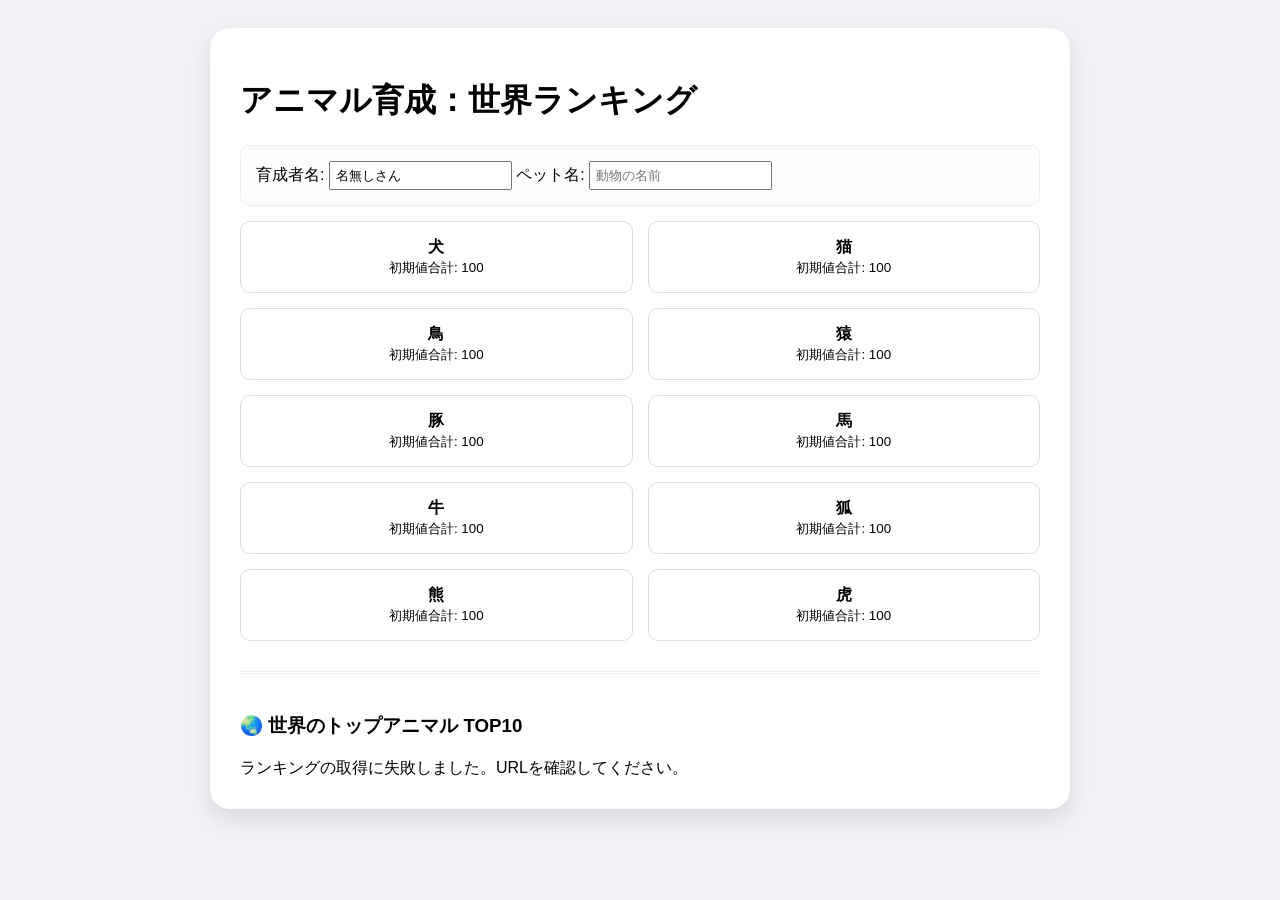
==== game/index.html @ 9cd2aaeb "Add initial game HTML structure and styles" ====
<!DOCTYPE html>
<html lang="ja">
<head>
    <meta charset="UTF-8">
    <title>アニマル育成：オンライン世界ランキング</title>
    <style>
        body { font-family: 'Helvetica Neue', Arial, sans-serif; background: #f0f2f5; display: flex; justify-content: center; padding: 20px; }
        #game-box { width: 100%; max-width: 800px; background: white; padding: 30px; border-radius: 20px; box-shadow: 0 10px 25px rgba(0,0,0,0.1); }
        .selection-grid { display: grid; grid-template-columns: 1fr 1fr; gap: 15px; margin-top: 15px; }
        .animal-card { border: 1px solid #ddd; padding: 15px; border-radius: 10px; cursor: pointer; transition: 0.3s; background: #fff; text-align: center; }
        .animal-card:hover { border-color: #3498db; background: #ebf5fb; transform: translateY(-2px); }
        .stats-grid { display: grid; grid-template-columns: repeat(3, 1fr); gap: 10px; background: #f8f9fa; padding: 15px; border-radius: 10px; margin: 20px 0; }
        button { padding: 12px; border: none; border-radius: 8px; background: #3498db; color: white; cursor: pointer; font-weight: bold; }
        button:disabled { background: #ccc; cursor: not-allowed; }
        .rest-btn { background: #27ae60; width: 100%; margin-top: 10px; }
        #log { height: 120px; overflow-y: auto; background: #2c3e50; color: #ecf0f1; padding: 15px; border-radius: 8px; margin-top: 15px; font-family: monospace; font-size: 0.8em; }
        table { width: 100%; border-collapse: collapse; margin-top: 15px; font-size: 0.9em; }
        th, td { padding: 10px; border-bottom: 1px solid #ddd; text-align: left; }
        .my-row { background: #fff9c4; font-weight: bold; }
        .world-badge { background: #e91e63; color: white; padding: 2px 6px; border-radius: 4px; font-size: 0.7em; margin-right: 5px; }
        #event-modal { display: none; position: fixed; top: 0; left: 0; width: 100%; height: 100%; background: rgba(0,0,0,0.8); z-index: 100; justify-content: center; align-items: center; }
        .modal-content { background: white; padding: 25px; border-radius: 15px; text-align: center; max-width: 400px; }
    </style>
</head>
<body>

<div id="event-modal">
    <div class="modal-content">
        <h2 style="color: #e91e63;">✨ 超ラッキーイベント ✨</h2>
        <p>体力が全回復し、選んだ能力が50アップ！</p>
        <div style="display: grid; grid-template-columns: 1fr 1fr; gap: 10px;" id="event-btns"></div>
    </div>
</div>

<div id="game-box">
    <h1>アニマル育成：世界ランキング</h1>

    <div id="setup-screen">
        <div style="margin-bottom:15px; background: #fdfdfd; padding: 15px; border-radius: 10px; border: 1px solid #eee;">
            育成者名: <input type="text" id="p-trainer" placeholder="あなたの名前" value="名無しさん" style="padding:5px;">
            ペット名: <input type="text" id="p-name" placeholder="動物の名前" style="padding:5px;">
        </div>
        <div id="animal-selection" class="selection-grid"></div>

        <div id="world-ranking" style="margin-top:30px; border-top:3px double #eee; padding-top:20px;">
            <h3>🌏 世界のトップアニマル TOP10</h3>
            <div id="world-list">DBに接続中...</div>
        </div>
    </div>

    <div id="train-screen" style="display:none;">
        <h2 id="status-title"></h2>
        <p>残りターン: <b id="turn-display">20</b> / 20</p>
        <div style="width:100%; background:#eee; height:15px; border-radius:10px; overflow:hidden;">
            <div id="v-bar" style="height:100%; background:#2ecc71; width:100%; transition: 0.3s;"></div>
        </div>
        <div id="stats-view" class="stats-grid"></div>
        <div id="action-buttons" style="display: grid; grid-template-columns: repeat(3, 1fr); gap: 10px;"></div>
        <button onclick="doRest()" class="rest-btn">休憩 (体力50回復)</button>
        <div id="log"></div>
    </div>

    <div id="result-screen" style="display:none;">
        <h2>大会結果発表</h2>
        <div id="result-list"></div>
        <p id="db-status" style="color: #3498db; font-weight: bold; margin-top: 15px;"></p>
        <button onclick="location.reload()" style="margin-top:20px; background:#95a5a6;">タイトルへ戻る</button>
    </div>
</div>

<script>
    
const API_URL = "https://hello.kousuke555go.workers.dev/";

const animalMaster = [
    {id:1, species:"犬", sp:50, ac:10, st:10, pw:15, sw:25, iq:-10},
    {id:2, species:"猫", sp:10, ac:50, st:10, pw:10, sw:-10, iq:30},
    {id:3, species:"鳥", sp:10, ac:10, st:50, pw:0, sw:-10, iq:40},
    {id:4, species:"猿", sp:10, ac:20, st:0, pw:20, sw:10, iq:40},
    {id:5, species:"豚", sp:30, ac:20, st:20, pw:50, sw:0, iq:-20},
    {id:6, species:"馬", sp:60, ac:10, st:30, pw:30, sw:-60, iq:30},
    {id:7, species:"牛", sp:30, ac:20, st:0, pw:30, sw:10, iq:10},
    {id:8, species:"狐", sp:10, ac:20, st:10, pw:0, sw:10, iq:50},
    {id:9, species:"熊", sp:20, ac:10, st:10, pw:60, sw:20, iq:-20},
    {id:10, species:"虎", sp:40, ac:0, st:30, pw:40, sw:-10, iq:0}
];

let player = { trainer:"", name:"", species:"", speed:0, accel:0, stamina:0, power:0, swimming:0, iq:0, sid:0 };
let vitality = 100, turns = 20, injuryTurns = 0;

window.onload = async () => {
    renderAnimalSelection();
    fetchWorldRank();
};

async function fetchWorldRank() {
    const list = document.getElementById('world-list');
    try {
        const res = await fetch(API_URL);
        const data = await res.json();
        if(!data || data.length === 0) { list.innerText = "まだ記録がありません。最初の入賞者になろう！"; return; }
        let html = '<table><tr><th>順位</th><th>アニマル</th><th>スコア</th></tr>';
        data.forEach((d, i) => {
            html += `<tr><td>${i+1}</td><td><span class="world-badge">GHOST</span><b>${d.pN}</b>(${d.sp})<br><small>by ${d.tN}</small></td><td>${d.score}</td></tr>`;
        });
        list.innerHTML = html + '</table>';
    } catch (e) {
        list.innerText = "ランキングの取得に失敗しました。URLを確認してください。";
    }
}

function renderAnimalSelection() {
    const div = document.getElementById('animal-selection');
    animalMaster.forEach(a => {
        let card = document.createElement('div');
        card.className = 'animal-card';
        card.innerHTML = `<b>${a.species}</b><br><small>初期値合計: ${a.sp+a.ac+a.st+a.pw+a.sw+a.iq}</small>`;
        card.onclick = () => initGame(a);
        div.appendChild(card);
    });
}

function initGame(data) {
    const n = document.getElementById('p-name').value, t = document.getElementById('p-trainer').value;
    if(!n || !t) return alert("名前と育成者名を入力してください！");
    player = { ...player, trainer:t, name:n, species:data.species, speed:data.sp, accel:data.ac, stamina:data.st, power:data.pw, swimming:data.sw, iq:data.iq, sid:data.id };
    document.getElementById('setup-screen').style.display = 'none';
    document.getElementById('train-screen').style.display = 'block';
    document.getElementById('status-title').innerText = `${player.name} @${player.trainer}`;
    renderActionButtons();
    updateUI();
}

function renderActionButtons() {
    const area = document.getElementById('action-buttons');
    const types = [['speed','走り込み'],['accel','ダッシュ'],['stamina','長距離'],['power','筋トレ'],['swimming','水泳'],['iq','勉強']];
    area.innerHTML = '';
    types.forEach(t => {
        let b = document.createElement('button'); b.innerText = t[1]; b.onclick = () => doTrain(t[0]);
        area.appendChild(b);
    });
}

function updateUI() {
    document.getElementById('stats-view').innerHTML = `<div>速:<b>${player.speed}</b></div><div>加:<b>${player.accel}</b></div><div>体:<b>${player.stamina}</b></div><div>力:<b>${player.power}</b></div><div>泳:<b>${player.swimming}</b></div><div>知:<b>${player.iq}</b></div>`;
    document.getElementById('turn-display').innerText = turns;
    document.getElementById('v-bar').style.width = vitality + "%";
    const btns = document.querySelectorAll('#action-buttons button, .rest-btn');
    if(injuryTurns > 0) {
        btns.forEach(b => b.disabled = true);
        setTimeout(() => { injuryTurns--; turns--; updateUI(); if(turns<=0) showResult(); }, 800);
    } else {
        btns.forEach(b => b.disabled = (turns <= 0));
    }
}

function doTrain(type) {
    if(vitality <= 50 && Math.random()*100 < (55 - vitality)) {
        injuryTurns = 3; addLog("怪我をした！3ターン治療が必要です。"); updateUI(); return;
    }
    let boost = Math.floor((Math.random()*5 + 8) * (vitality/100 + 0.3));
    player[type] += boost;
    vitality = Math.max(0, vitality - 20);
    turns--;
    addLog(`${type}が ${boost} アップ！`);
    updateUI();

    if(turns > 0 && Math.random() < 0.2) {
        setTimeout(triggerLuckyEvent, 500);
    } else if(turns <= 0) {
        setTimeout(showResult, 800);
    }
}

function triggerLuckyEvent() {
    document.getElementById('event-modal').style.display = 'flex';
    const area = document.getElementById('event-btns');
    area.innerHTML = '';
    ['speed','accel','stamina','power','swimming','iq'].forEach(t => {
        let b = document.createElement('button'); b.innerText = t + "+50";
        b.onclick = () => { player[t]+=50; vitality=100; document.getElementById('event-modal').style.display='none'; updateUI(); };
        area.appendChild(b);
    });
}

function doRest() { vitality = Math.min(100, vitality + 50); turns--; updateUI(); if(turns === 0) showResult(); }

async function showResult() {
    document.getElementById('train-screen').style.display = 'none';
    document.getElementById('result-screen').style.display = 'block';
    
    let score = player.speed + player.accel + player.stamina + player.power + player.swimming + player.iq;
    let entries = [{ ...player, score: score }];

    // CPU追加
    animalMaster.slice(0, 5).forEach(m => {
        let off = () => Math.floor(Math.random()*50 + 100);
        entries.push({ name: "野生の"+m.species, trainer: "CPU", species: m.species, score: (m.sp+off())+(m.ac+off())+(m.st+off())+(m.pw+off())+(m.sw+off())+(m.iq+off()) });
    });

    entries.sort((a,b) => b.score - a.score);
    let html = '<table><tr><th>順位</th><th>名前(育成者)</th><th>スコア</th></tr>' + 
        entries.map((e, i) => `<tr class="${e.name===player.name?'my-row':''}"><td>${i+1}</td><td>${e.name}(${e.trainer})</td><td>${e.score}</td></tr>`).join('') + '</table>';
    document.getElementById('result-list').innerHTML = html;

    // Cloudflareへ送信
    const status = document.getElementById('db-status');
    status.innerText = "世界ランキングに送信中...";
    try {
        await fetch(API_URL, {
            method: "POST",
            headers: { "Content-Type": "application/json" },
            body: JSON.stringify({ pN: player.name, tN: player.trainer, sp: player.species, score: score })
        });
        status.innerText = "世界ランキングへの登録が完了しました！";
    } catch (e) {
        status.innerText = "送信に失敗しました。";
    }
}

function addLog(msg) {
    const div = document.createElement('div'); div.innerText = "> " + msg;
    document.getElementById('log').prepend(div);
}
</script>
</body>
</html>
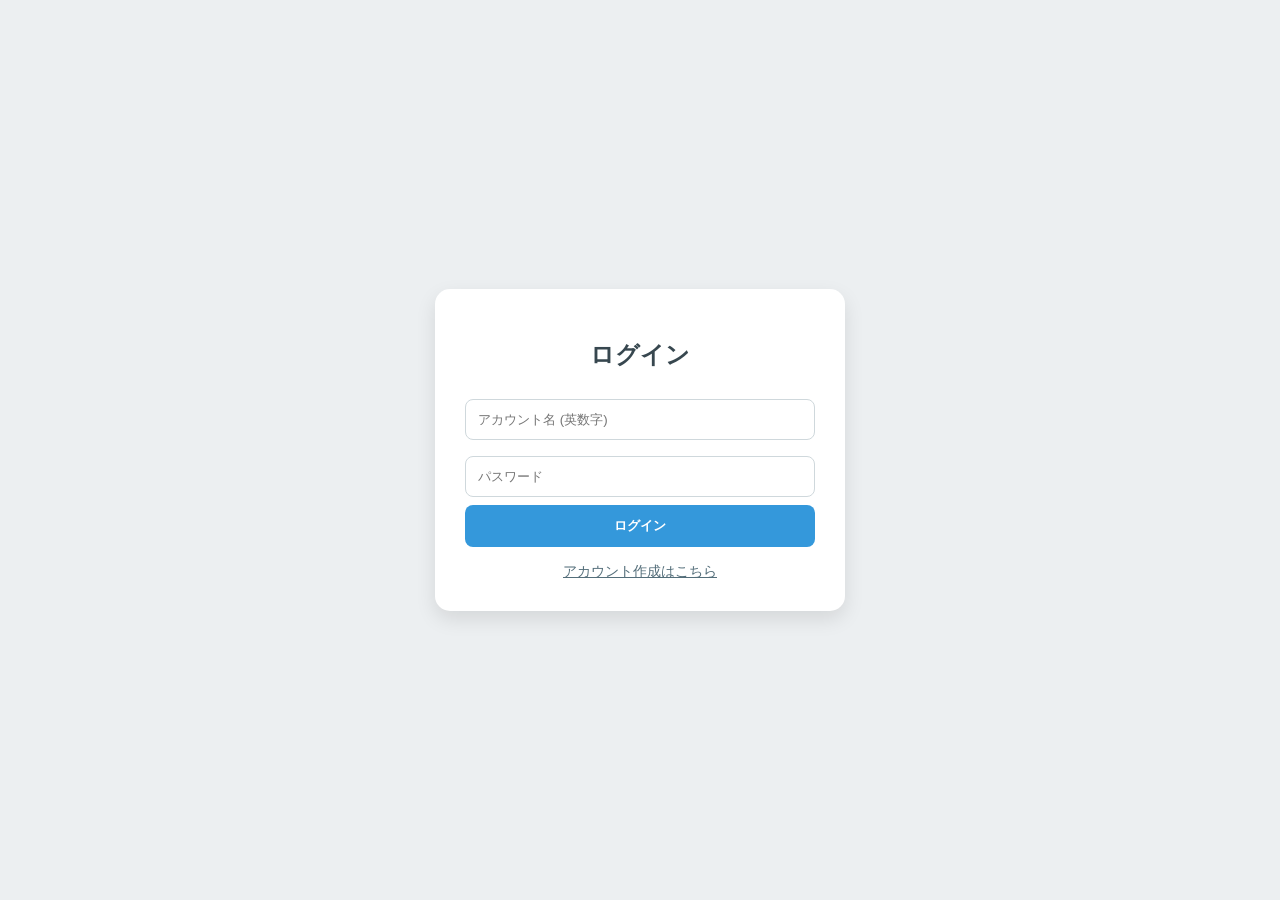
==== commit 18075928: "Update title and restructure login page layout" ====
--- a/game/index.html
+++ b/game/index.html
@@ -2,226 +2,74 @@
 <html lang="ja">
 <head>
     <meta charset="UTF-8">
-    <title>アニマル育成：オンライン世界ランキング</title>
+    <title>ログイン - アニマル育成</title>
     <style>
-        body { font-family: 'Helvetica Neue', Arial, sans-serif; background: #f0f2f5; display: flex; justify-content: center; padding: 20px; }
-        #game-box { width: 100%; max-width: 800px; background: white; padding: 30px; border-radius: 20px; box-shadow: 0 10px 25px rgba(0,0,0,0.1); }
-        .selection-grid { display: grid; grid-template-columns: 1fr 1fr; gap: 15px; margin-top: 15px; }
-        .animal-card { border: 1px solid #ddd; padding: 15px; border-radius: 10px; cursor: pointer; transition: 0.3s; background: #fff; text-align: center; }
-        .animal-card:hover { border-color: #3498db; background: #ebf5fb; transform: translateY(-2px); }
-        .stats-grid { display: grid; grid-template-columns: repeat(3, 1fr); gap: 10px; background: #f8f9fa; padding: 15px; border-radius: 10px; margin: 20px 0; }
-        button { padding: 12px; border: none; border-radius: 8px; background: #3498db; color: white; cursor: pointer; font-weight: bold; }
-        button:disabled { background: #ccc; cursor: not-allowed; }
-        .rest-btn { background: #27ae60; width: 100%; margin-top: 10px; }
-        #log { height: 120px; overflow-y: auto; background: #2c3e50; color: #ecf0f1; padding: 15px; border-radius: 8px; margin-top: 15px; font-family: monospace; font-size: 0.8em; }
-        table { width: 100%; border-collapse: collapse; margin-top: 15px; font-size: 0.9em; }
-        th, td { padding: 10px; border-bottom: 1px solid #ddd; text-align: left; }
-        .my-row { background: #fff9c4; font-weight: bold; }
-        .world-badge { background: #e91e63; color: white; padding: 2px 6px; border-radius: 4px; font-size: 0.7em; margin-right: 5px; }
-        #event-modal { display: none; position: fixed; top: 0; left: 0; width: 100%; height: 100%; background: rgba(0,0,0,0.8); z-index: 100; justify-content: center; align-items: center; }
-        .modal-content { background: white; padding: 25px; border-radius: 15px; text-align: center; max-width: 400px; }
+        body { font-family: sans-serif; background: #eceff1; display: flex; justify-content: center; align-items: center; height: 100vh; margin: 0; }
+        .card { background: white; padding: 30px; border-radius: 15px; box-shadow: 0 8px 20px rgba(0,0,0,0.1); width: 350px; }
+        h2 { text-align: center; color: #37474f; }
+        input { width: 100%; padding: 12px; margin: 8px 0; border: 1px solid #cfd8dc; border-radius: 8px; box-sizing: border-box; }
+        button { width: 100%; padding: 12px; border: none; border-radius: 8px; background: #3498db; color: white; font-weight: bold; cursor: pointer; transition: 0.3s; }
+        button:hover { background: #2980b9; }
+        .toggle-link { text-align: center; margin-top: 15px; font-size: 0.9em; color: #546e7a; cursor: pointer; text-decoration: underline; }
+        .hidden { display: none; }
     </style>
 </head>
 <body>
-
-<div id="event-modal">
-    <div class="modal-content">
-        <h2 style="color: #e91e63;">✨ 超ラッキーイベント ✨</h2>
-        <p>体力が全回復し、選んだ能力が50アップ！</p>
-        <div style="display: grid; grid-template-columns: 1fr 1fr; gap: 10px;" id="event-btns"></div>
-    </div>
-</div>
-
-<div id="game-box">
-    <h1>アニマル育成：世界ランキング</h1>
-
-    <div id="setup-screen">
-        <div style="margin-bottom:15px; background: #fdfdfd; padding: 15px; border-radius: 10px; border: 1px solid #eee;">
-            育成者名: <input type="text" id="p-trainer" placeholder="あなたの名前" value="名無しさん" style="padding:5px;">
-            ペット名: <input type="text" id="p-name" placeholder="動物の名前" style="padding:5px;">
-        </div>
-        <div id="animal-selection" class="selection-grid"></div>
-
-        <div id="world-ranking" style="margin-top:30px; border-top:3px double #eee; padding-top:20px;">
-            <h3>🌏 世界のトップアニマル TOP10</h3>
-            <div id="world-list">DBに接続中...</div>
-        </div>
+    <div class="card">
+        <h2 id="title">ログイン</h2>
+        
+        <input type="text" id="username" placeholder="アカウント名 (英数字)">
+        <input type="password" id="password" placeholder="パスワード">
+        <input type="text" id="trainerName" class="hidden" placeholder="飼育員名 (表示名)">
+        
+        <button id="mainBtn" onclick="handleAuth()">ログイン</button>
+        <div id="toggleLink" class="toggle-link" onclick="toggleMode()">アカウント作成はこちら</div>
     </div>
 
-    <div id="train-screen" style="display:none;">
-        <h2 id="status-title"></h2>
-        <p>残りターン: <b id="turn-display">20</b> / 20</p>
-        <div style="width:100%; background:#eee; height:15px; border-radius:10px; overflow:hidden;">
-            <div id="v-bar" style="height:100%; background:#2ecc71; width:100%; transition: 0.3s;"></div>
-        </div>
-        <div id="stats-view" class="stats-grid"></div>
-        <div id="action-buttons" style="display: grid; grid-template-columns: repeat(3, 1fr); gap: 10px;"></div>
-        <button onclick="doRest()" class="rest-btn">休憩 (体力50回復)</button>
-        <div id="log"></div>
-    </div>
+    <script>
+        const API_URL = "https://animal-v3.kousuke555go.workers.dev"; // 自分のWorker URLに書き換え
+        let isLoginMode = true;
 
-    <div id="result-screen" style="display:none;">
-        <h2>大会結果発表</h2>
-        <div id="result-list"></div>
-        <p id="db-status" style="color: #3498db; font-weight: bold; margin-top: 15px;"></p>
-        <button onclick="location.reload()" style="margin-top:20px; background:#95a5a6;">タイトルへ戻る</button>
-    </div>
-</div>
+        function toggleMode() {
+            isLoginMode = !isLoginMode;
+            document.getElementById('title').innerText = isLoginMode ? "ログイン" : "新規アカウント作成";
+            document.getElementById('mainBtn').innerText = isLoginMode ? "ログイン" : "作成して開始";
+            document.getElementById('toggleLink').innerText = isLoginMode ? "アカウント作成はこちら" : "ログイン画面に戻る";
+            document.getElementById('trainerName').classList.toggle('hidden', isLoginMode);
+        }
 
-<script>
-    
-const API_URL = "https://hello.kousuke555go.workers.dev/";
+        async function handleAuth() {
+            const username = document.getElementById('username').value;
+            const password = document.getElementById('password').value;
+            const trainerName = document.getElementById('trainerName').value;
 
-const animalMaster = [
-    {id:1, species:"犬", sp:50, ac:10, st:10, pw:15, sw:25, iq:-10},
-    {id:2, species:"猫", sp:10, ac:50, st:10, pw:10, sw:-10, iq:30},
-    {id:3, species:"鳥", sp:10, ac:10, st:50, pw:0, sw:-10, iq:40},
-    {id:4, species:"猿", sp:10, ac:20, st:0, pw:20, sw:10, iq:40},
-    {id:5, species:"豚", sp:30, ac:20, st:20, pw:50, sw:0, iq:-20},
-    {id:6, species:"馬", sp:60, ac:10, st:30, pw:30, sw:-60, iq:30},
-    {id:7, species:"牛", sp:30, ac:20, st:0, pw:30, sw:10, iq:10},
-    {id:8, species:"狐", sp:10, ac:20, st:10, pw:0, sw:10, iq:50},
-    {id:9, species:"熊", sp:20, ac:10, st:10, pw:60, sw:20, iq:-20},
-    {id:10, species:"虎", sp:40, ac:0, st:30, pw:40, sw:-10, iq:0}
-];
+            const endpoint = isLoginMode ? "/login" : "/signup";
+            const body = isLoginMode ? { username, password } : { username, password, trainerName };
 
-let player = { trainer:"", name:"", species:"", speed:0, accel:0, stamina:0, power:0, swimming:0, iq:0, sid:0 };
-let vitality = 100, turns = 20, injuryTurns = 0;
+            try {
+                const res = await fetch(API_URL + endpoint, {
+                    method: "POST",
+                    headers: { "Content-Type": "application/json" },
+                    body: JSON.stringify(body)
+                });
+                const data = await res.json();
 
-window.onload = async () => {
-    renderAnimalSelection();
-    fetchWorldRank();
-};
-
-async function fetchWorldRank() {
-    const list = document.getElementById('world-list');
-    try {
-        const res = await fetch(API_URL);
-        const data = await res.json();
-        if(!data || data.length === 0) { list.innerText = "まだ記録がありません。最初の入賞者になろう！"; return; }
-        let html = '<table><tr><th>順位</th><th>アニマル</th><th>スコア</th></tr>';
-        data.forEach((d, i) => {
-            html += `<tr><td>${i+1}</td><td><span class="world-badge">GHOST</span><b>${d.pN}</b>(${d.sp})<br><small>by ${d.tN}</small></td><td>${d.score}</td></tr>`;
-        });
-        list.innerHTML = html + '</table>';
-    } catch (e) {
-        list.innerText = "ランキングの取得に失敗しました。URLを確認してください。";
-    }
-}
-
-function renderAnimalSelection() {
-    const div = document.getElementById('animal-selection');
-    animalMaster.forEach(a => {
-        let card = document.createElement('div');
-        card.className = 'animal-card';
-        card.innerHTML = `<b>${a.species}</b><br><small>初期値合計: ${a.sp+a.ac+a.st+a.pw+a.sw+a.iq}</small>`;
-        card.onclick = () => initGame(a);
-        div.appendChild(card);
-    });
-}
-
-function initGame(data) {
-    const n = document.getElementById('p-name').value, t = document.getElementById('p-trainer').value;
-    if(!n || !t) return alert("名前と育成者名を入力してください！");
-    player = { ...player, trainer:t, name:n, species:data.species, speed:data.sp, accel:data.ac, stamina:data.st, power:data.pw, swimming:data.sw, iq:data.iq, sid:data.id };
-    document.getElementById('setup-screen').style.display = 'none';
-    document.getElementById('train-screen').style.display = 'block';
-    document.getElementById('status-title').innerText = `${player.name} @${player.trainer}`;
-    renderActionButtons();
-    updateUI();
-}
-
-function renderActionButtons() {
-    const area = document.getElementById('action-buttons');
-    const types = [['speed','走り込み'],['accel','ダッシュ'],['stamina','長距離'],['power','筋トレ'],['swimming','水泳'],['iq','勉強']];
-    area.innerHTML = '';
-    types.forEach(t => {
-        let b = document.createElement('button'); b.innerText = t[1]; b.onclick = () => doTrain(t[0]);
-        area.appendChild(b);
-    });
-}
-
-function updateUI() {
-    document.getElementById('stats-view').innerHTML = `<div>速:<b>${player.speed}</b></div><div>加:<b>${player.accel}</b></div><div>体:<b>${player.stamina}</b></div><div>力:<b>${player.power}</b></div><div>泳:<b>${player.swimming}</b></div><div>知:<b>${player.iq}</b></div>`;
-    document.getElementById('turn-display').innerText = turns;
-    document.getElementById('v-bar').style.width = vitality + "%";
-    const btns = document.querySelectorAll('#action-buttons button, .rest-btn');
-    if(injuryTurns > 0) {
-        btns.forEach(b => b.disabled = true);
-        setTimeout(() => { injuryTurns--; turns--; updateUI(); if(turns<=0) showResult(); }, 800);
-    } else {
-        btns.forEach(b => b.disabled = (turns <= 0));
-    }
-}
-
-function doTrain(type) {
-    if(vitality <= 50 && Math.random()*100 < (55 - vitality)) {
-        injuryTurns = 3; addLog("怪我をした！3ターン治療が必要です。"); updateUI(); return;
-    }
-    let boost = Math.floor((Math.random()*5 + 8) * (vitality/100 + 0.3));
-    player[type] += boost;
-    vitality = Math.max(0, vitality - 20);
-    turns--;
-    addLog(`${type}が ${boost} アップ！`);
-    updateUI();
-
-    if(turns > 0 && Math.random() < 0.2) {
-        setTimeout(triggerLuckyEvent, 500);
-    } else if(turns <= 0) {
-        setTimeout(showResult, 800);
-    }
-}
-
-function triggerLuckyEvent() {
-    document.getElementById('event-modal').style.display = 'flex';
-    const area = document.getElementById('event-btns');
-    area.innerHTML = '';
-    ['speed','accel','stamina','power','swimming','iq'].forEach(t => {
-        let b = document.createElement('button'); b.innerText = t + "+50";
-        b.onclick = () => { player[t]+=50; vitality=100; document.getElementById('event-modal').style.display='none'; updateUI(); };
-        area.appendChild(b);
-    });
-}
-
-function doRest() { vitality = Math.min(100, vitality + 50); turns--; updateUI(); if(turns === 0) showResult(); }
-
-async function showResult() {
-    document.getElementById('train-screen').style.display = 'none';
-    document.getElementById('result-screen').style.display = 'block';
-    
-    let score = player.speed + player.accel + player.stamina + player.power + player.swimming + player.iq;
-    let entries = [{ ...player, score: score }];
-
-    // CPU追加
-    animalMaster.slice(0, 5).forEach(m => {
-        let off = () => Math.floor(Math.random()*50 + 100);
-        entries.push({ name: "野生の"+m.species, trainer: "CPU", species: m.species, score: (m.sp+off())+(m.ac+off())+(m.st+off())+(m.pw+off())+(m.sw+off())+(m.iq+off()) });
-    });
-
-    entries.sort((a,b) => b.score - a.score);
-    let html = '<table><tr><th>順位</th><th>名前(育成者)</th><th>スコア</th></tr>' + 
-        entries.map((e, i) => `<tr class="${e.name===player.name?'my-row':''}"><td>${i+1}</td><td>${e.name}(${e.trainer})</td><td>${e.score}</td></tr>`).join('') + '</table>';
-    document.getElementById('result-list').innerHTML = html;
-
-    // Cloudflareへ送信
-    const status = document.getElementById('db-status');
-    status.innerText = "世界ランキングに送信中...";
-    try {
-        await fetch(API_URL, {
-            method: "POST",
-            headers: { "Content-Type": "application/json" },
-            body: JSON.stringify({ pN: player.name, tN: player.trainer, sp: player.species, score: score })
-        });
-        status.innerText = "世界ランキングへの登録が完了しました！";
-    } catch (e) {
-        status.innerText = "送信に失敗しました。";
-    }
-}
-
-function addLog(msg) {
-    const div = document.createElement('div'); div.innerText = "> " + msg;
-    document.getElementById('log').prepend(div);
-}
-</script>
+                if (res.ok) {
+                    if (isLoginMode) {
+                        // ログイン成功: 情報を保存してゲームへ
+                        localStorage.setItem("animal_user", JSON.stringify(data.user));
+                        location.href = "game.html";
+                    } else {
+                        alert("作成完了！ログインしてください");
+                        toggleMode();
+                    }
+                } else {
+                    alert(data.error);
+                }
+            } catch (e) {
+                alert("サーバー接続エラー");
+            }
+        }
+    </script>
 </body>
 </html>
